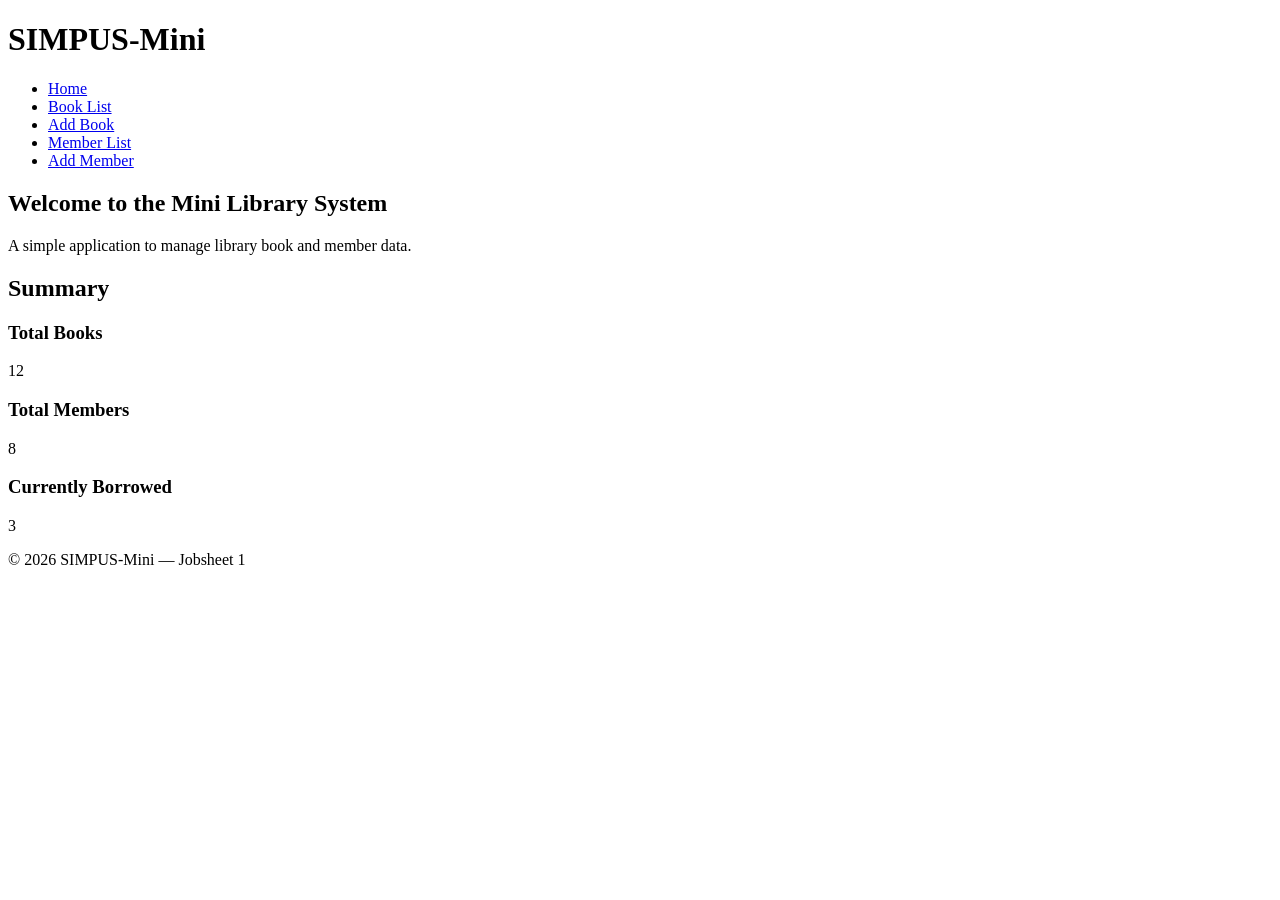
==== index.html @ 805577c5 "Pengerjaan JobSheet Week 1" ====
<!DOCTYPE html>
<html lang="en">
<head>
    <meta charset="UTF-8">
    <title>SIMPUS-Mini | Home</title>

</head>
<body>
    <header>
        <h1>SIMPUS-Mini</h1>
        <nav>
            <ul>
                <li><a href="index.html">Home</a></li>
                <li><a href="books/list.html">Book List</a></li>
                <li><a href="books/add.html">Add Book</a></li>
                <li><a href="members/list.html">Member List</a></li>
                <li><a href="members/add.html">Add Member</a></li> <!-- Added navigation links for members -->
            </ul>
        </nav>
    </header>

    <main>
        <section>
            <h2>Welcome to the Mini Library System</h2>
            <p>A simple application to manage library book and member data.</p>
        </section>

        <section>
            <h2>Summary</h2>
            <article>
                <h3>Total Books</h3>
                <p>12</p>
            </article>
            <article>
                <h3>Total Members</h3>
                <p>8</p>
            </article>
            <article>
                <h3>Currently Borrowed</h3>
                <p>3</p>
            </article>
        </section>
    </main>

    <footer>
        <p>&copy; 2026 SIMPUS-Mini &mdash; Jobsheet 1</p>
    </footer>
</body>
</html>
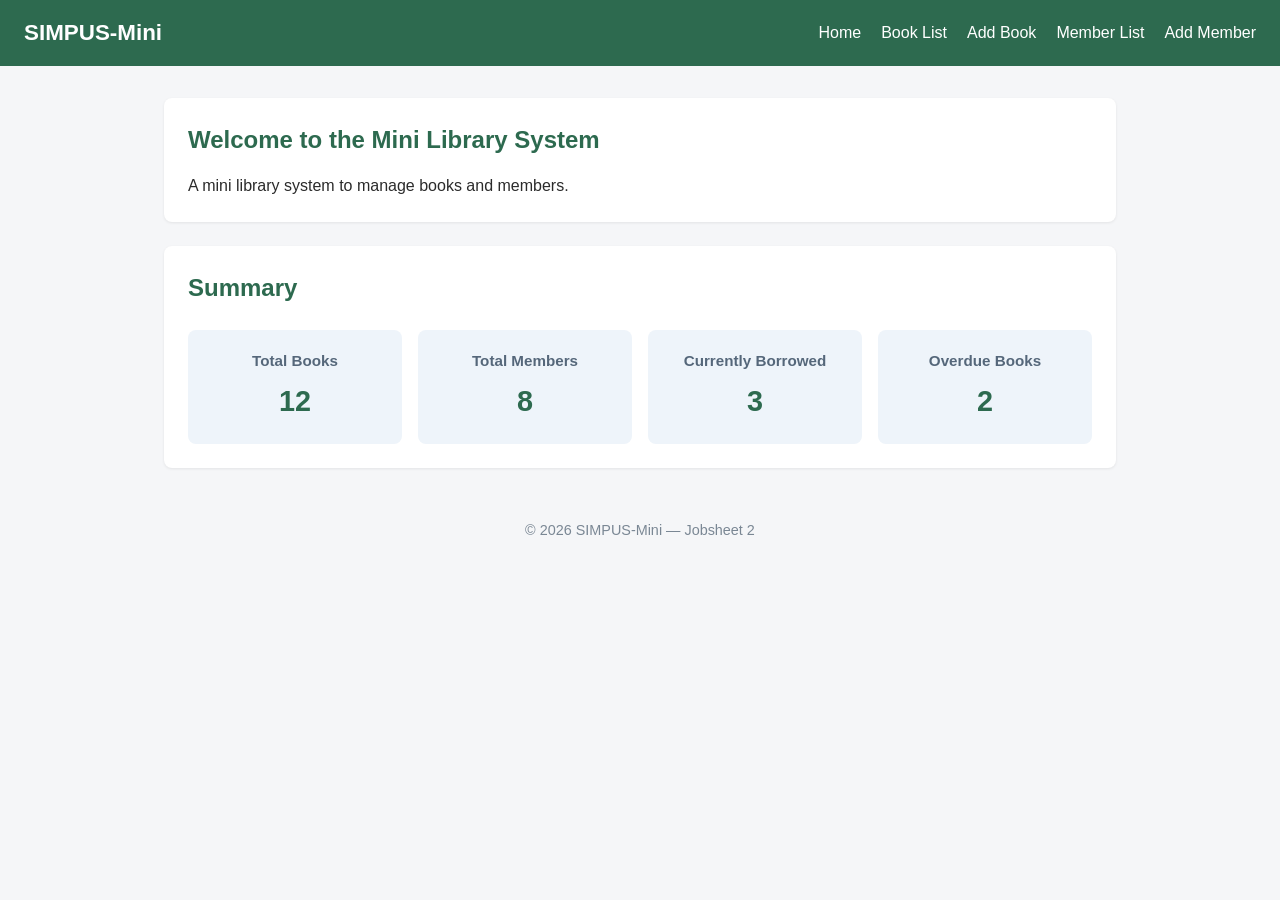
==== commit f842902e: "Pengerjaan JobSheet Week 2" ====
--- a/index.html
+++ b/index.html
@@ -3,7 +3,7 @@
 <head>
     <meta charset="UTF-8">
     <title>SIMPUS-Mini | Home</title>
-
+    <link rel="stylesheet" href="assets/css/style.css">
 </head>
 <body>
     <header>
@@ -22,7 +22,7 @@
     <main>
         <section>
             <h2>Welcome to the Mini Library System</h2>
-            <p>A simple application to manage library book and member data.</p>
+            <p>A mini library system to manage books and members.</p>
         </section>
 
         <section>
@@ -39,11 +39,17 @@
                 <h3>Currently Borrowed</h3>
                 <p>3</p>
             </article>
+
+            <!-- Additional summary section for currently borrowed books -->
+            <article>
+                <h3>Overdue Books</h3>
+                <p>2</p>
+            </article>
         </section>
     </main>
 
     <footer>
-        <p>&copy; 2026 SIMPUS-Mini &mdash; Jobsheet 1</p>
+        <p>&copy; 2026 SIMPUS-Mini &mdash; Jobsheet 2</p>
     </footer>
 </body>
 </html>
--- a/assets/css/style.css
+++ b/assets/css/style.css
@@ -0,0 +1,192 @@
+/* ===== Reset & Base ===== */
+* {
+    box-sizing: border-box;
+    margin: 0;
+    padding: 0;
+}
+
+body {
+    font-family: "Segoe UI", Arial, sans-serif;
+    color: #2b2b2b;
+    background-color: #f5f6f8;
+    line-height: 1.5;
+}
+
+a {
+    color: #2d6a4f;
+    text-decoration: none;
+}
+
+a:hover {
+    text-decoration: underline;
+}
+
+/* ===== Header & Navbar (Flexbox) ===== */
+header {
+    background-color: #2d6a4f;
+    color: #fff;
+    padding: 1rem 1.5rem;
+    display: flex;
+    align-items: center;
+    justify-content: space-between;
+    flex-wrap: wrap;
+}
+
+header h1 {
+    font-size: 1.4rem;
+}
+
+header nav ul {
+    list-style: none;
+    display: flex;
+    gap: 1.25rem;
+}
+
+header nav a {
+    color: #fff;
+    font-weight: 500;
+}
+
+/* ===== Main Layout ===== */
+main {
+    max-width: 1000px;
+    margin: 2rem auto;
+    padding: 0 1.5rem;
+}
+
+section {
+    background-color: #fff;
+    border-radius: 8px;
+    padding: 1.5rem;
+    margin-bottom: 1.5rem;
+    box-shadow: 0 1px 3px rgba(0, 0, 0, 0.08);
+}
+
+section h2 {
+    margin-bottom: 1rem;
+    color: #2d6a4f;
+}
+
+/* ===== Statistic Cards (CSS Grid) ===== */
+main section:nth-of-type(2) h2 {
+    grid-column: 1 / -1;
+    margin-bottom: 0.5rem;
+}
+
+main section:nth-of-type(2) {
+    display: grid;
+    grid-template-columns: repeat(4, 1fr); /* 4 columns for 4 cards */
+    gap: 1rem;
+}
+
+main section:nth-of-type(2) article {
+    background-color: #eef4fa;
+    border-radius: 8px;
+    padding: 1.25rem;
+    text-align: center;
+}
+
+main section:nth-of-type(2) article h3 {
+    font-size: 0.95rem;
+    color: #55677a;
+    margin-bottom: 0.5rem;
+}
+
+main section:nth-of-type(2) article p {
+    font-size: 1.8rem;
+    font-weight: 700;
+    color: #2d6a4f;
+}
+
+/* ===== Table ===== */
+table {
+    width: 100%;
+    border-collapse: collapse;
+}
+
+th, td {
+    text-align: left;
+    padding: 0.65rem 0.75rem;
+    border-bottom: 1px solid #e2e6ea;
+}
+
+thead {
+    background-color: #2d6a4f;
+    color: #fff;
+}
+
+tbody tr:nth-child(even) {
+    background-color: #f7f9fb;
+}
+
+tbody tr:hover {
+    background-color: #eef4fa;
+}
+
+td button {
+    padding: 0.35rem 0.7rem;
+    margin-right: 0.35rem;
+    border: none;
+    border-radius: 4px;
+    cursor: pointer;
+    font-size: 0.85rem;
+}
+
+td button:first-of-type {
+    background-color: #f0ad4e;
+    color: #fff;
+}
+
+td button:last-of-type {
+    background-color: #d9534f;
+    color: #fff;
+}
+
+td button.btn-details {
+    background-color: #5bc0de;
+    color: #fff;
+}
+
+/* ===== Form ===== */
+form p {
+    margin-bottom: 1rem;
+}
+
+form label {
+    display: block;
+    margin-bottom: 0.35rem;
+    font-weight: 600;
+    color: #444;
+}
+
+form input,
+form select {
+    width: 100%;
+    max-width: 400px;
+    padding: 0.55rem 0.7rem;
+    border: 1px solid #cdd4da;
+    border-radius: 4px;
+    font-size: 1rem;
+}
+
+form button[type="submit"] {
+    background-color: #2d6a4f;
+    color: #fff;
+    border: none;
+    padding: 0.6rem 1.5rem;
+    border-radius: 4px;
+    font-size: 1rem;
+    cursor: pointer;
+}
+
+form button[type="submit"]:hover {
+    background-color: #1b4332;
+}
+
+/* ===== Footer ===== */
+footer {
+    text-align: center;
+    padding: 1.25rem;
+    color: #7a8794;
+    font-size: 0.9rem;
+}
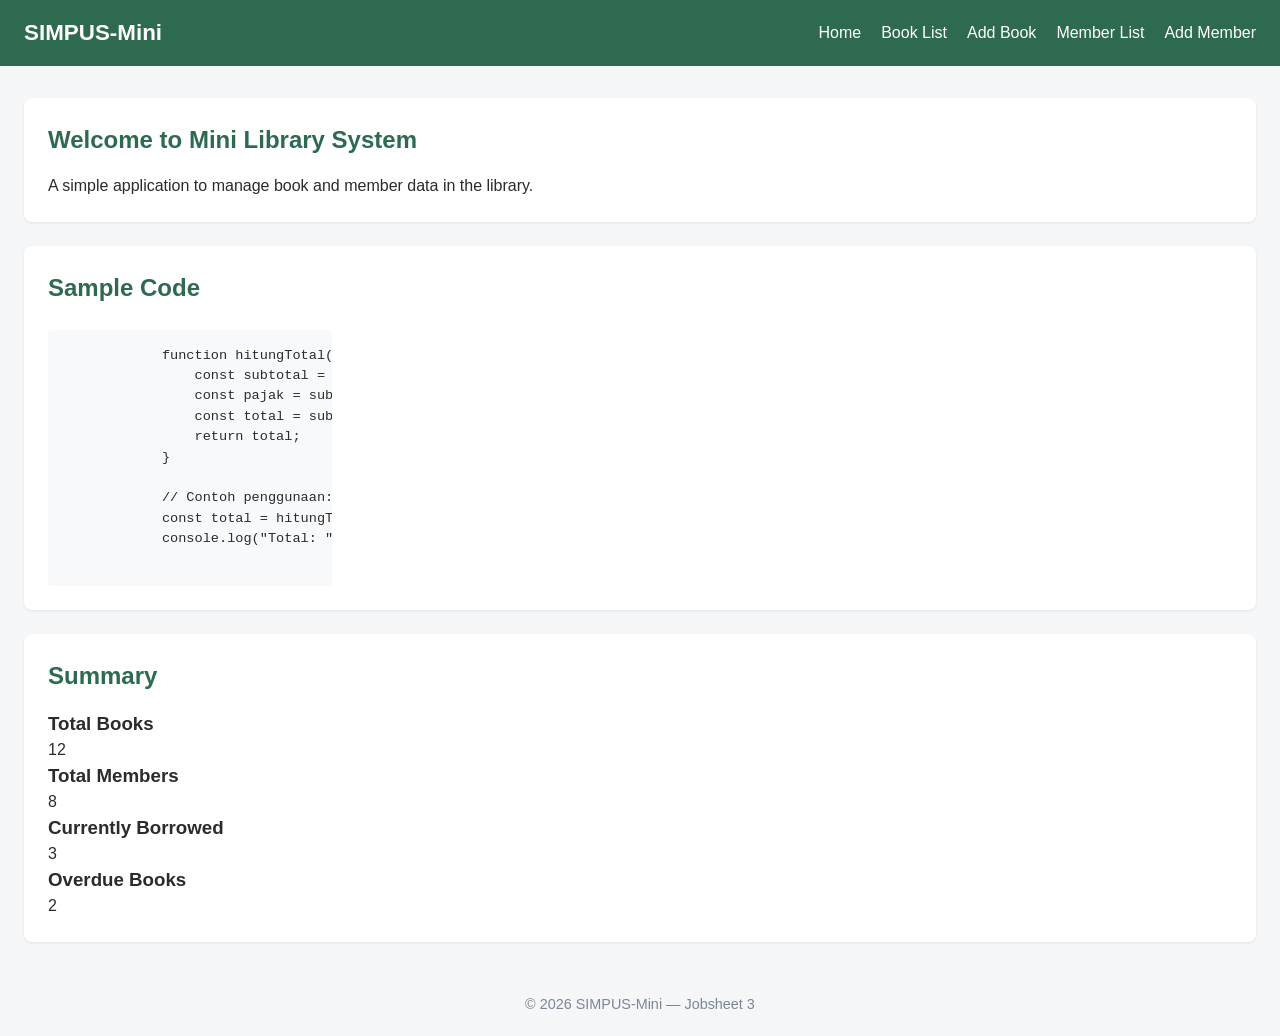
==== commit 4d9d610c: "Pengerjaan JobSheet Week 3: Jobsheet 3 and 4" ====
--- a/index.html
+++ b/index.html
@@ -1,55 +1,79 @@
-<!DOCTYPE html>
+<!doctype html>
 <html lang="en">
-<head>
-    <meta charset="UTF-8">
+  <head>
+    <meta charset="UTF-8" />
+    <meta name="viewport" content="width=device-width, initial-scale=1" />
     <title>SIMPUS-Mini | Home</title>
-    <link rel="stylesheet" href="assets/css/style.css">
-</head>
-<body>
+    <link rel="stylesheet" href="assets/css/style.css" />
+  </head>
+  <body>
     <header>
-        <h1>SIMPUS-Mini</h1>
-        <nav>
-            <ul>
-                <li><a href="index.html">Home</a></li>
-                <li><a href="books/list.html">Book List</a></li>
-                <li><a href="books/add.html">Add Book</a></li>
-                <li><a href="members/list.html">Member List</a></li>
-                <li><a href="members/add.html">Add Member</a></li> <!-- Added navigation links for members -->
-            </ul>
-        </nav>
+      <h1>SIMPUS-Mini</h1>
+      <input type="checkbox" id="nav-toggle" class="nav-toggle" />
+      <nav>
+        <ul>
+          <li><a href="index.html">Home</a></li>
+          <li><a href="books/list.html">Book List</a></li>
+          <li><a href="books/add.html">Add Book</a></li>
+          <li><a href="members/list.html">Member List</a></li>
+          <li><a href="members/add.html">Add Member</a></li>
+          <!-- Added navigation links for members -->
+        </ul>
+      </nav>
+      <label for="nav-toggle" class="nav-toggle-label">&#9776;</label>
     </header>
 
     <main>
-        <section>
-            <h2>Welcome to the Mini Library System</h2>
-            <p>A mini library system to manage books and members.</p>
-        </section>
+      <section>
+        <h2>Welcome to Mini Library System</h2>
+        <p>
+          A simple application to manage book and member data in the library.
+        </p>
+      </section>
 
-        <section>
-            <h2>Summary</h2>
-            <article>
-                <h3>Total Books</h3>
-                <p>12</p>
-            </article>
-            <article>
-                <h3>Total Members</h3>
-                <p>8</p>
-            </article>
-            <article>
-                <h3>Currently Borrowed</h3>
-                <p>3</p>
-            </article>
+      <section>
+        <h2>Sample Code</h2>
+        <div class="table-responsive">
+          <pre>
+            function hitungTotal(harga, jumlah) {
+                const subtotal = harga * jumlah;
+                const pajak = subtotal * 0.11;
+                const total = subtotal + pajak;
+                return total;
+            }
 
-            <!-- Additional summary section for currently borrowed books -->
-            <article>
-                <h3>Overdue Books</h3>
-                <p>2</p>
-            </article>
-        </section>
+            // Contoh penggunaan:
+            const total = hitungTotal(50000, 3);
+            console.log("Total: " + total);
+        </pre>
+        </div>
+      </section>
+
+      <section>
+        <h2>Summary</h2>
+        <article>
+          <h3>Total Books</h3>
+          <p>12</p>
+        </article>
+        <article>
+          <h3>Total Members</h3>
+          <p>8</p>
+        </article>
+        <article>
+          <h3>Currently Borrowed</h3>
+          <p>3</p>
+        </article>
+
+        <!-- Additional summary section for currently borrowed books -->
+        <article>
+          <h3>Overdue Books</h3>
+          <p>2</p>
+        </article>
+      </section>
     </main>
 
     <footer>
-        <p>&copy; 2026 SIMPUS-Mini &mdash; Jobsheet 2</p>
+      <p>&copy; 2026 SIMPUS-Mini &mdash; Jobsheet 3</p>
     </footer>
-</body>
+  </body>
 </html>
--- a/assets/css/style.css
+++ b/assets/css/style.css
@@ -190,3 +190,87 @@
     color: #7a8794;
     font-size: 0.9rem;
 }
+
+/* ===== Tabel Responsif ===== */
+.responsiveTable {
+    overflow-x: auto;
+    overflow-y: auto;
+}
+
+.table-responsive {
+    overflow-x: auto;
+    overflow-y: auto;
+    max-width: 100%;
+    pre {
+    background-color: #f7f9fb;
+    padding: 1rem;
+    border-radius: 4px;
+    font-family: "Courier New", monospace;
+    font-size: 0.85rem;
+    overflow-x: auto;    /* fallback kalau tidak dibungkus div */
+    }
+}
+/* ===== Hamburger Menu (checkbox hack) ===== */
+.nav-toggle {
+    display: none;
+}
+
+.nav-toggle-label {
+    display: none;
+    font-size: 1.6rem;
+    color: #fff;
+    cursor: pointer;
+}
+
+/* ===== Responsive Breakpoints ===== */
+
+/* Tablet ke bawah */
+@media (max-width: 900px) {
+    main section:nth-of-type(2) {
+        grid-template-columns: repeat(2, 1fr);
+    }
+}
+
+/* Mobile */
+@media (max-width: 480px) {
+    header {
+        position: relative;
+    }
+
+    .nav-toggle-label {
+        display: block;
+    }
+
+    header nav {
+        display: none;
+        width: 100%;
+        order: 3;
+        margin-top: 1rem;
+    }
+
+    .nav-toggle:checked ~ nav {
+        display: block;
+    }
+
+    header nav ul {
+        flex-direction: column;
+        gap: 0.75rem;
+    }
+
+    main section:nth-of-type(2) {
+        grid-template-columns: 1fr;
+    }
+
+    form input,
+    form select {
+        max-width: 100%;
+    }
+
+}
+
+/* Desktop (Add new media query for larger screens) */
+@media (max-width: 1400px) {
+    main {
+        max-width: 1280px;
+    }
+}
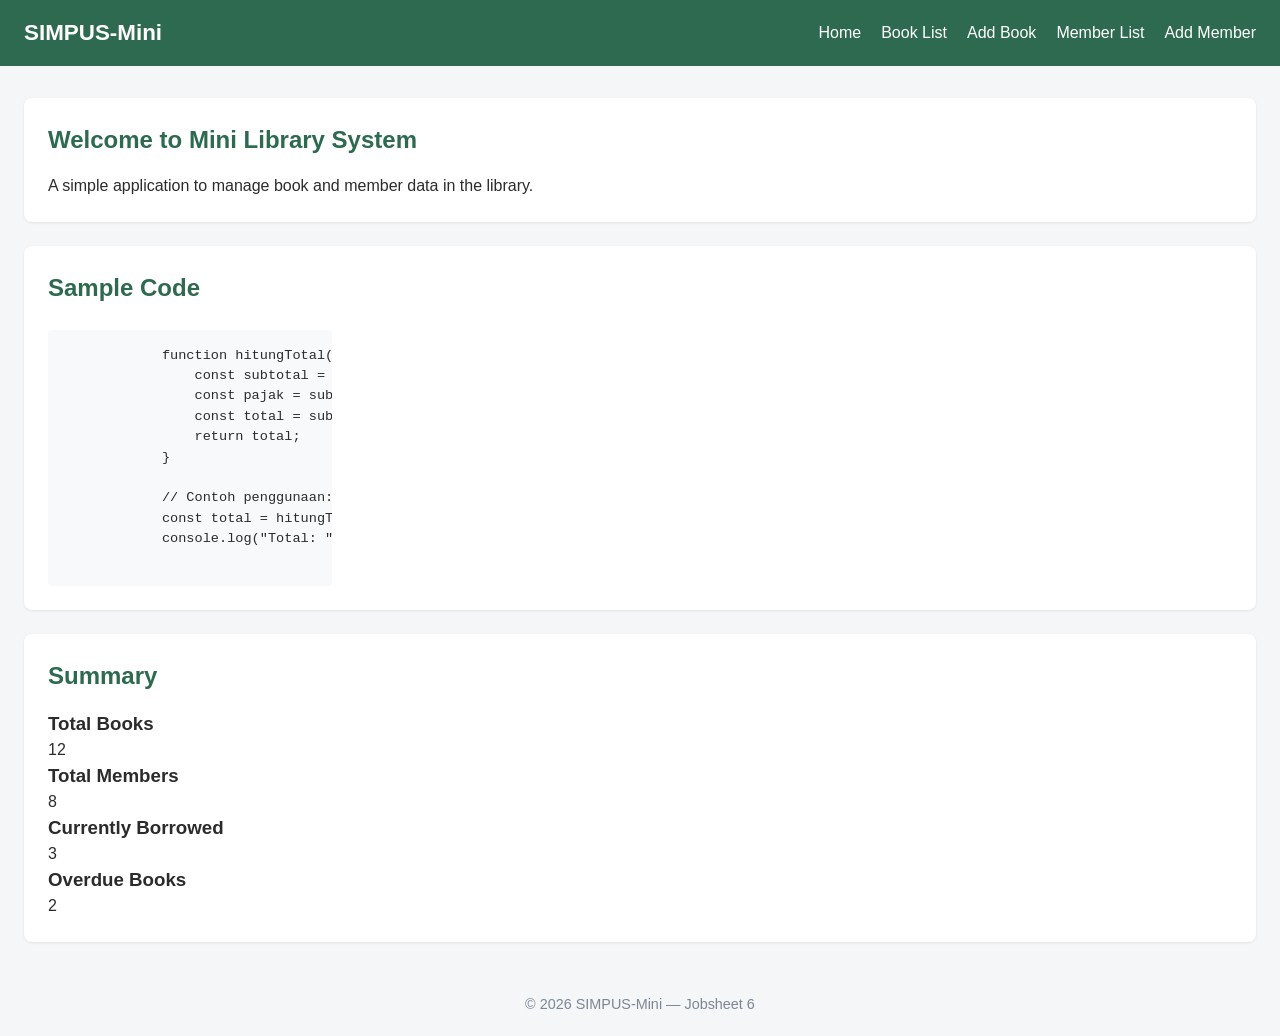
==== commit f7d7e01e: "Pengerjaan JobSheet Week 4: Jobsheet 5 and 6" ====
--- a/index.html
+++ b/index.html
@@ -1,15 +1,15 @@
 <!doctype html>
 <html lang="en">
   <head>
-    <meta charset="UTF-8" />
-    <meta name="viewport" content="width=device-width, initial-scale=1" />
+    <meta charset="UTF-8">
+    <meta name="viewport" content="width=device-width, initial-scale=1">
     <title>SIMPUS-Mini | Home</title>
-    <link rel="stylesheet" href="assets/css/style.css" />
+    <link rel="stylesheet" href="assets/css/style.css">
   </head>
   <body>
     <header>
       <h1>SIMPUS-Mini</h1>
-      <input type="checkbox" id="nav-toggle" class="nav-toggle" />
+        <button type="button" id="nav-toggle-btn" class="nav-toggle-label" aria-label="Menu">&#9776;</button>
       <nav>
         <ul>
           <li><a href="index.html">Home</a></li>
@@ -20,7 +20,6 @@
           <!-- Added navigation links for members -->
         </ul>
       </nav>
-      <label for="nav-toggle" class="nav-toggle-label">&#9776;</label>
     </header>
 
     <main>
@@ -73,7 +72,8 @@
     </main>
 
     <footer>
-      <p>&copy; 2026 SIMPUS-Mini &mdash; Jobsheet 3</p>
+        <p>&copy; 2026 SIMPUS-Mini &mdash; Jobsheet 6</p>
     </footer>
+    <script src="assets/js/app.js"></script>
   </body>
 </html>
--- a/assets/css/style.css
+++ b/assets/css/style.css
@@ -219,7 +219,30 @@
     display: none;
     font-size: 1.6rem;
     color: #fff;
+    background: none;
+    border: none;
     cursor: pointer;
+}
+
+/* ===== Validation Error Message ===== */
+.error {
+    display: block;
+    color: #d9534f;
+    font-size: 0.85rem;
+    margin-top: 0.25rem;
+}
+
+/* ===== Search Box ===== */
+.search-box {
+    margin-bottom: 1rem;
+}
+
+.search-box input {
+    width: 100%;
+    max-width: 320px;
+    padding: 0.5rem 0.75rem;
+    border: 1px solid #cdd4da;
+    border-radius: 4px;
 }
 
 /* ===== Responsive Breakpoints ===== */
@@ -229,6 +252,13 @@
     main section:nth-of-type(2) {
         grid-template-columns: repeat(2, 1fr);
     }
+
+    /* Smartphone and below */
+    @media (max-width: 480px) {
+        main section:nth-of-type(2) {
+            grid-template-columns: 1fr;
+        }
+    }
 }
 
 /* Mobile */
@@ -242,14 +272,18 @@
     }
 
     header nav {
-        display: none;
+        display: block;
+        max-height: 0;
+        overflow: hidden;
         width: 100%;
         order: 3;
+        margin-top: 0;
+        transition: max-height 0.3s ease, margin-top 0.3s ease;
+    }
+
+    header nav.nav-open {
+        max-height: 300px;
         margin-top: 1rem;
-    }
-
-    .nav-toggle:checked ~ nav {
-        display: block;
     }
 
     header nav ul {
